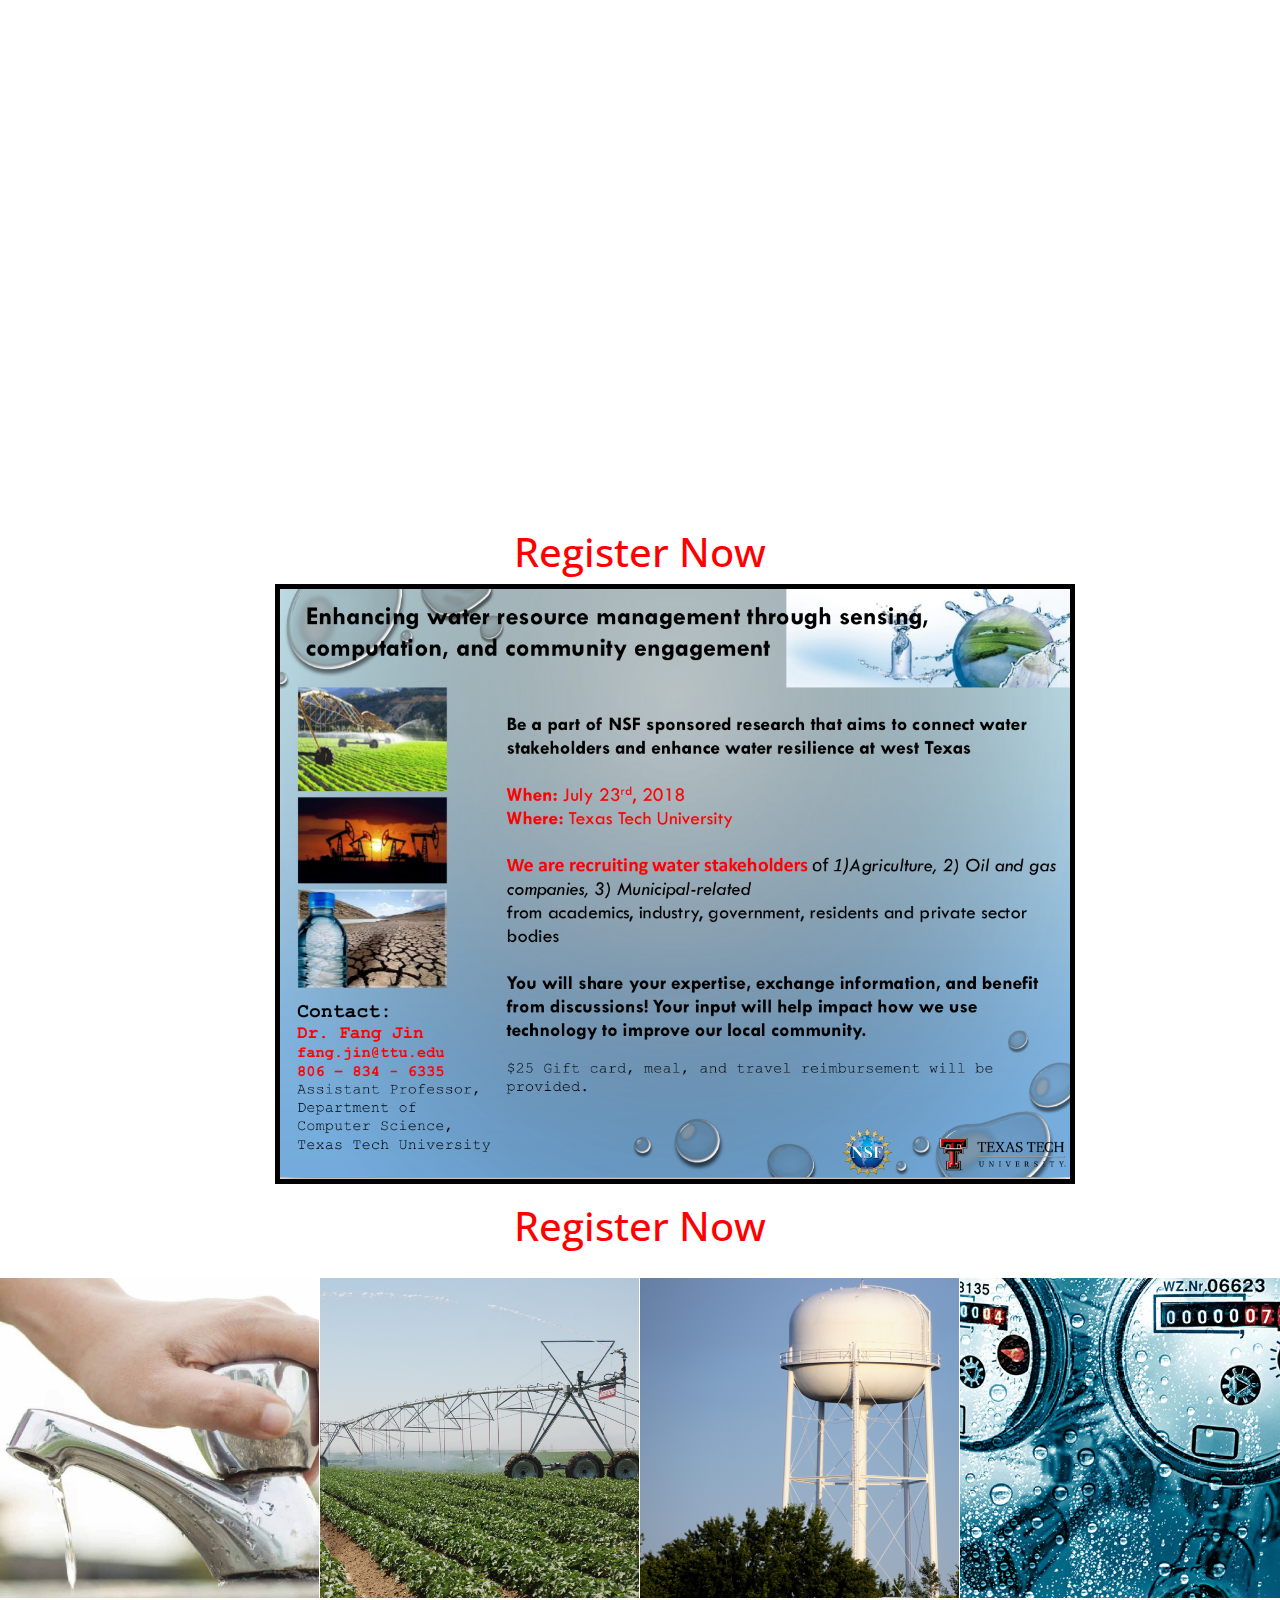
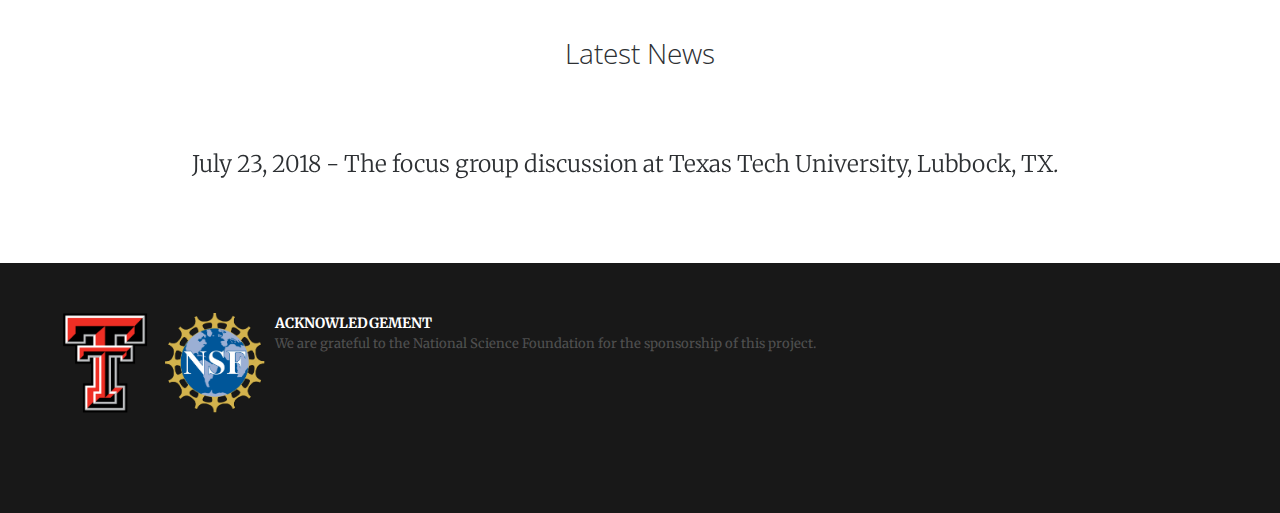
==== index.html @ a5434b3c "add border" ====
<!doctype html>
<!--[if lt IE 7]>
<html class="no-js lt-ie9 lt-ie8 lt-ie7" lang=""> <![endif]-->
<!--[if IE 7]>
<html class="no-js lt-ie9 lt-ie8" lang=""> <![endif]-->
<!--[if IE 8]>
<html class="no-js lt-ie9" lang=""> <![endif]-->
<!--[if gt IE 8]><!-->
<html class="no-js" lang="">
	<!--<![endif]-->

	<head>
		<meta charset="utf-8">
		<meta name="description" content="">
		<meta name="viewport" content="width=device-width, initial-scale=1">
		<title>West Texas Water Resource Platform</title>
		<link rel="stylesheet" href="css/bootstrap.min.css">
		<link rel="stylesheet" href="css/flexslider.css">
		<link rel="stylesheet" href="css/jquery.fancybox.css">
		<link rel="stylesheet" href="css/main.css">
		<link rel="stylesheet" href="css/responsive.css">
		<link rel="stylesheet" href="css/font-icon.css">
		<link rel="stylesheet" href="css/animate.min.css">
		<link rel="stylesheet" href="https://maxcdn.bootstrapcdn.com/font-awesome/4.4.0/css/font-awesome.min.css">
	</head>

	<body>
		<!-- header section -->
		<section class="banner" role="banner">
			<header id="header">
				<div class="header-content clearfix">
					<nav class="navigation" role="navigation">
						<ul class="primary-nav">
							<li><a href="index.html">Home</a></li>
							<li><a href="people.html">People</a></li>
							<li><a href="agenda.html">Agenda</a></li>
							<li><a href="contact.html">Contact</a></li>
							<li><a href="http://myweb.ttu.edu/fjin/projects/west-tx-water">Online Demo</a></li>

						</ul>
					</nav>
					<a href="#" class="nav-toggle">Menu<span></span></a></div>
			</header>
			<div class="container">
				<div class="col-md-10 col-md-offset-1">
					<div class="banner-text text-center">
						<h1>West Texas Water Resource Platform</h1>
						<p>Share your knowledge and expertise. Contribute to our communities and neighborhoods.</p>
					</div>
				</div>
			</div>
		</section>
		<section id="intro" class="section intro">
			<div class="container">
				<div class="col-md-8 col-md-offset-2 text-center" style="margin-top: -90px">
					<a href="https://goo.gl/forms/XOxL8YO2h7VkmFC72" ><h2 style="color: red">Register Now</h2></a>
					<img src="images/flyer.png" style="width: 800px; height: 600px; border:5px solid black" />
					<a href="https://goo.gl/forms/XOxL8YO2h7VkmFC72" ><h2 style="color: red">Register Now</h2></a>
					<!--<h4>Enhancing water resource management and infrastructure improvement through sensing, computation,-->
						<!--and community engagement</h4>-->
					<!--&lt;!&ndash;<h3>Build A Community in Planning and Investment of Water Resources Management in the West Texas</h3>&ndash;&gt;-->

					<!--<p style="font-size: 18px">-->
						<!--Be a part of NSF sponsored research that aims to connect water stakeholders and enhance water resilience at west Texas-->
					<!--</p>-->
					<!--<h5 style="color: red">-->
						<!--When: July 23rd, 2018 <br/>-->
						<!--Where: Texas Tech University <br/>-->

					<!--</h5>-->
					<!--<p>-->
						<!--We are recruiting water stakeholders of-->
						<!--1)<b>Agriculture</b>,-->
						<!--2)<b>Oil and gas companies</b>,-->
						<!--3)<b>Municipal-related</b>-->
						<!--from academics, industry, government, residents and private sector bodies.-->
						<!--You will share your expertise, exchange information, and benefit from discussions!-->
						<!--Your input will help impact how we use technology to improve our local community.-->

					<!--</p>-->
					<!--<h5>-->
						<!--$25 Gift card, meal, and travel reimbursement will be provided.-->
					<!--</h5>-->

					<!--<p class="text-justify">The Department of Computer Science and the Water Resources Center at Texas-->
						<!--Tech University-->
						<!--propose a planning proposal for building a capacity in water resource management. The project-->
						<!--aims at establishing a community of stakeholders with the objectives of i) identifying the grand-->
						<!--challenging problems in water supply chain, ii) sharing experiences of modernizing water-->
						<!--infrastructures across counties, and iii) addressing the hurdles preventing effective water-->
						<!--resource management in the Midwest region of the United States. The constraints of environmental-->
						<!--disadvantages and clogged water information sharing platforms in Midwest region of the U.S-->
						<!--imposes restrictions on transforming the aged and stalling water resource infrastructure that-->
						<!--requires immense needs and fundamental research efforts supported and agreed upon by-->
						<!--stakeholders. This capacity building project brings stakeholders including researchers,-->
						<!--consumers, water supply companies, and authorities together to share their experience,-->
						<!--strengths, and weakness and find out about the most cost-effective solutions to address the-->
						<!--challenges pertinent to water resource management.</p>-->
					<!--<p class="text-justify">The project will recruit and organize a panel of multidisciplinary experts-->
						<!--in Agricultural-->
						<!--Sciences, Environmental Engineering, and Water Resource Management as well as Data Sciences and-->
						<!--Automation. The panel will conduct a collaborative planning process to discuss the persisting,-->
						<!--urgent problems among the water stakeholders. The panel will form focus groups in which-->
						<!--participants exchange their knowledge and produce a list of challenges and hurdle that need to-->
						<!--be addressed. The ultimate goal of this project is to lay the groundwork and preparing the-->
						<!--foundation for developing multi-disciplinary projects in water resource management.</p>-->
				</div>
			</div>
		</section>
		<section id="works" class="works section no-padding" style="margin-top: -80px">
			<div class="container-fluid">
				<div class="row no-gutter">
					<div class="col-lg-3 col-md-6 col-sm-6 work"><a href="#" class="work-box">
						<img src="images/conserve_water.jpg" alt="">
						<div class="overlay">
							<div class="overlay-caption">
								<h5>Conserve Water and Optimize Water Supply</h5>
								<!--<p>Website Design</p>-->
							</div>
						</div>
						<!-- overlay -->
					</a></div>
					<div class="col-lg-3 col-md-6 col-sm-6 work"><a href="#" class="work-box">
						<img src="images/economic_dev.jpg" alt="">
						<div class="overlay">
							<div class="overlay-caption">
								<h5>Stimulate Agriculture Development</h5>
								<!--<p>Website Design</p>-->
							</div>
						</div>
						<!-- overlay -->
					</a></div>
					<div class="col-lg-3 col-md-6 col-sm-6 work"><a href="#" class="work-box">
						<img src="images/water_management.png" alt="">
						<div class="overlay">
							<div class="overlay-caption">
								<h5>Help Build a Cost-Effective Water Management Ecosystem</h5>
								<!--<p>Website Design</p>-->
							</div>
						</div>
						<!-- overlay -->
					</a></div>
					<div class="col-lg-3 col-md-6 col-sm-6 work"><a href="#" class="work-box">
						<img src="images/smart_meter.jpg" alt="">
						<div class="overlay">
							<div class="overlay-caption">
								<h5>Facilitate (Re)-Use of Smart Water Meters</h5>
								<!--<p>Website Design</p>-->
							</div>
						</div>
						<!-- overlay -->
					</a></div>
				</div>
			</div>
		</section>
		<section id="news" class="section news no-padding">
			<div class="container-fluid">
				<div class="row no-gutter">
					<div class="flexslider">
						<h3>Latest News</h3>
						<ul class="slides">
							<li>
								<div class="col-md-12">
									<blockquote>
										<h1>July 23, 2018 - The focus group discussion at Texas Tech University, Lubbock, TX.</h1>
									</blockquote>
								</div>
							</li>
						</ul>
					</div>
				</div>
			</div>
		</section>
		<footer class="footer">
			<div class="footer-top section">
				<div class="container">
					<div class="row">
						<div class="footer-col col-med-12">
							<ul>
								<li><img src="images/ttu.png"></li>
								<li><img src="images/nsf-logo.png"></li>
								<li><h5>Acknowledgement</h5>
									<p>We are grateful to the National Science Foundation for the sponsorship of this
										project.</p></li>
							</ul>
						</div>
					</div>
				</div>
			</div>
		</footer>
		<script src="https://ajax.googleapis.com/ajax/libs/jquery/1.11.3/jquery.min.js"></script>
		<script src="js/bootstrap.min.js"></script>
		<script src="js/jquery.flexslider-min.js"></script>
		<script src="js/jquery.fancybox.pack.js"></script>
		<script src="js/retina.min.js"></script>
		<script src="js/modernizr.js"></script>
		<script src="js/main.js"></script>
		<script type="text/javascript" src="js/jquery.contact.js"></script>
	</body>
</html>
---- css/main.css ----
/* ------------------------------------------------------------------------------
	DERIVED FROM:
	Template Name: Minifolio
	Author: Designstub
	Author URI: http://www.designstub.com
	License: GNU General Public License version 3.0
	License URI: http://www.gnu.org/licenses/gpl-3.0.html
	Version: 1.0

	Customized by:
	Andrew Salopek
	Texas Tech Univeristy

/* ------------------------------------------------------------------------------
	Typography
-------------------------------------------------------------------------------*/

@import url(http://fonts.googleapis.com/css?family=Open%20Sans:300,400,500,600,700);
@import url(http://fonts.googleapis.com/css?family=Merriweather:300,400,500,600,700);

p {
	font-size: 13px;
	line-height: 22.4px;
	color: #6c7279;
}
h1 {
	font-size: 65px;
	color: #2d3033;
}
h2 {
	font-size: 40px;
	color: #2d3033;
}
h3 {
	font-size: 28px;
	color: #2d3033;
	font-weight: 300;
}
h4 {
	font-size: 22px;
	color: #2d3033;
	font-weight: 400;
}
h5 {
	font-size: 14px;
	color: #2d3033;
	text-transform: uppercase;
	font-weight: 700;
}
.btn {
	background-color: #3bc492;
	color: #fff;
	font-size: 13px;
	font-weight: 600;
	border: 0;
	-moz-border-radius: 2px;
	-webkit-border-radius: 2px;
	border-radius: 2px;
	display: inline-block;
	text-transform: uppercase;
}
.btn:hover, .btn:focus {
	background-color: #3d3d3d;
	color: #fff;
}
.btn-large {
	padding: 15px 40px;
}
/* ------------------------------------------------------------------------------
	Global Styles
-------------------------------------------------------------------------------*/
a {
	color: #e84545;
}
a:hover, a:focus {
	text-decoration: none;
	-moz-transition: background-color, color, 0.3s;
	-o-transition: background-color, color, 0.3s;
	-webkit-transition: background-color, color, 0.3s;
	transition: background-color, color, 0.3s;
}
body {
	font-family: "Open Sans", Arial, sans-serif;
	font-weight: 400;
	color: #6c7279;
}
ul, ol {
	margin: 0;
	padding: 0;
}
ul li {
	list-style: none;
}
.section {
	padding: 100px 0;
}
.no-padding {
	padding: 0;
}
.no-gutter [class*=col-] {
	padding-right: 0;
	padding-left: 0;
}
.space {
	margin-top: 60px;
}
/* ------------------------------------------------------------------------------
	Header
-------------------------------------------------------------------------------*/
#header {
	/*position: fixed;*/
	width: 100%;
	z-index: 999;
}
#header .header-content {
	margin: 0 auto;
	max-width: 1170px;
	padding: 30px 0;
	width: 100%;
	-moz-transition: padding 0.3s;
	-o-transition: padding 0.3s;
	-webkit-transition: padding 0.3s;
	transition: padding 0.3s;
}
#header .logo {
	float: left;
	font-size:24px;
	font-weight:700;
	color:#fff;
	text-decoration:none;
	text-transform:uppercase;
	letter-spacing:7px;
}
#header.fixed {
	background-color: #fff;
}
#header.fixed a {
	color: #000;
}
#header.fixed .header-content {
	border-bottom: 0;
	/*padding: 25px 0;*/
}
#header.fixed .nav-toggle {
	top: 18px;
	color: #000;
}
.navigation.open {
	opacity: 0.9;
	visibility: visible;
	-moz-transition: opacity 0.5s;
	-o-transition: opacity 0.5s;
	-webkit-transition: opacity 0.5s;
	transition: opacity 0.5s;
}
.navigation {
	float: right;
}
.navigation li {
	display: inline-block;
}
.navigation a {
	color: rgba(255, 255, 255, 0.75);
	font-size: 13px;
	font-weight: 700;
	margin-left: 40px;
	text-transform: uppercase;
	font-family: "Arial";
}
.navigation a:hover, .navigation a.active {
	color: #fff;
}
.nav-toggle {
	display: none;
	height: 44px;
	overflow: hidden;
	position: fixed;
	right: 5%;
	text-indent: 100%;
	top: 32px;
	white-space: nowrap;
	width: 44px;
	z-index: 99999;
	-moz-transition: all 0.3s;
	-o-transition: all 0.3s;
	-webkit-transition: all 0.3s;
	transition: all 0.3s;
}
.nav-toggle:before, .nav-toggle:after {
	border-radius: 50%;
	content: "";
	height: 100%;
	left: 0;
	position: absolute;
	top: 0;
	width: 100%;
	-moz-transform: translateZ(0);
	-ms-transform: translateZ(0);
	-webkit-transform: translateZ(0);
	transform: translateZ(0);
	-moz-backface-visibility: hidden;
	-webkit-backface-visibility: hidden;
	backface-visibility: hidden;
	-moz-transition-property: -moz-transform;
	-o-transition-property: -o-transform;
	-webkit-transition-property: -webkit-transform;
	transition-property: transform;
}
.nav-toggle:before {
	background-color: #e84545;
	-moz-transform: scale(1);
	-ms-transform: scale(1);
	-webkit-transform: scale(1);
	transform: scale(1);
	-moz-transition-duration: 0.3s;
	-o-transition-duration: 0.3s;
	-webkit-transition-duration: 0.3s;
	transition-duration: 0.3s;
}
.nav-toggle:after {
	background-color: #e84545;
	-moz-transform: scale(0);
	-ms-transform: scale(0);
	-webkit-transform: scale(0);
	transform: scale(0);
	-moz-transition-duration: 0s;
	-o-transition-duration: 0s;
	-webkit-transition-duration: 0s;
	transition-duration: 0s;
}
.nav-toggle span {
	background-color: #fff;
	bottom: auto;
	display: inline-block;
	height: 3px;
	left: 50%;
	position: absolute;
	right: auto;
	top: 50%;
	width: 18px;
	z-index: 10;
	-moz-transform: translateX(-50%) translateY(-50%);
	-ms-transform: translateX(-50%) translateY(-50%);
	-webkit-transform: translateX(-50%) translateY(-50%);
	transform: translateX(-50%) translateY(-50%);
}
.nav-toggle span:before, .nav-toggle span:after {
	background-color: #fff;
	content: "";
	height: 100%;
	position: absolute;
	right: 0;
	top: 0;
	width: 100%;
	-moz-transform: translateZ(0);
	-ms-transform: translateZ(0);
	-webkit-transform: translateZ(0);
	transform: translateZ(0);
	-moz-backface-visibility: hidden;
	-webkit-backface-visibility: hidden;
	backface-visibility: hidden;
	-moz-transition: -moz-transform 0.3s;
	-o-transition: -o-transform 0.3s;
	-webkit-transition: -webkit-transform 0.3s;
	transition: transform 0.3s;
}
.nav-toggle span:before {
	-moz-transform: translateY(-6px) rotate(0deg);
	-ms-transform: translateY(-6px) rotate(0deg);
	-webkit-transform: translateY(-6px) rotate(0deg);
	transform: translateY(-6px) rotate(0deg);
}
.nav-toggle span:after {
	-moz-transform: translateY(6px) rotate(0deg);
	-ms-transform: translateY(6px) rotate(0deg);
	-webkit-transform: translateY(6px) rotate(0deg);
	transform: translateY(6px) rotate(0deg);
}
.nav-toggle.close-nav:before {
	-moz-transform: scale(0);
	-ms-transform: scale(0);
	-webkit-transform: scale(0);
	transform: scale(0);
}
.nav-toggle.close-nav:after {
	-moz-transform: scale(1);
	-ms-transform: scale(1);
	-webkit-transform: scale(1);
	transform: scale(1);
}
.nav-toggle.close-nav span {
	background-color: rgba(255, 255, 255, 0);
}
.nav-toggle.close-nav span:before, .nav-toggle.close-nav span:after {
	background-color: #fff;
}
.nav-toggle.close-nav span:before {
	-moz-transform: translateY(0) rotate(45deg);
	-ms-transform: translateY(0) rotate(45deg);
	-webkit-transform: translateY(0) rotate(45deg);
	transform: translateY(0) rotate(45deg);
}
.nav-toggle.close-nav span:after {
	-moz-transform: translateY(0) rotate(-45deg);
	-ms-transform: translateY(0) rotate(-45deg);
	-webkit-transform: translateY(0) rotate(-45deg);
	transform: translateY(0) rotate(-45deg);
}
/* ------------------------------------------------------------------------------
	Banner
-------------------------------------------------------------------------------*/

.banner {
	background-image: url(../images/banner.jpg);
	background-position: center;
	background-repeat: no-repeat;
	-moz-background-size: cover;
	-o-background-size: cover;
	-webkit-background-size: cover;
	background-size: cover;
	height: 500px;
}
.banner-text {
	padding-top: 13%;
}
.banner-text h1 {
	color: #fff;
	font-family: "Open Sans", Arial, sans-serif;
	font-size: 65px;
	font-weight: 700;
	text-transform: uppercase;
}
.banner-text p {
	color: rgba(255, 255, 255, 0.60);
	font-size: 16px;
	font-weight: 400;
	line-height: 24px;
	margin-top: 30px;
	margin-bottom: 80px;
}
/* ==========================================================================
	$intro
========================================================================== */
.intro {
	background-color: #FFFFFF;
}
.intro h3 {
	/*color: #fff;*/
	margin-top: 0;
}
.intro p{
	font-family: "Merriweather", Arial, sans-serif;
	/*color: rgba(255, 255, 255, 0.75);*/
	font-weight: 400;
}
.intro li{
	font-family: "Merriweather", Arial, sans-serif;
	text-align: left;
}

/*---------------*/
/*Agenda*/
/*---------------*/
.agenda {
	background-color: #FFFFFF;
}
.agenda h3 {
	/*color: #fff;*/
	margin-top: 0;
}
.agenda p, li{
	font-family: "Merriweather", Arial, sans-serif;
	text-align: left;
	font-weight: 400;
}
/* ------------------------------------------------------------------------------
	 Works
-------------------------------------------------------------------------------*/
.work {
	-moz-box-shadow: 0 0 0 1px #fff;
	-webkit-box-shadow: 0 0 0 1px #fff;
	box-shadow: 0 0 0 1px #fff;
	overflow: hidden;
	position: relative;
}
.work img {
	width: 100%;
	height: 100%;
}
.work .overlay {
	background: rgba(218, 53, 30, 0.9);
	height: 100%;
	left: 0;
	opacity: 0;
	position: absolute;
	top: 0;
	width: 100%;
	-moz-transition: opacity, 0.3s;
	-o-transition: opacity, 0.3s;
	-webkit-transition: opacity, 0.3s;
	transition: opacity, 0.3s;
}
.work .overlay-caption {
	position: absolute;
	text-align: center;
	top: 50%;
	width: 100%;
	-moz-transform: translateY(-50%);
	-ms-transform: translateY(-50%);
	-webkit-transform: translateY(-50%);
	transform: translateY(-50%);
}
.work h5, .work p, .work img {
	-moz-transition: all, 0.5s;
	-o-transition: all, 0.5s;
	-webkit-transition: all, 0.5s;
	transition: all, 0.5s;
}
.work h5, .work p {
	color: #fff;
	margin: 0;
	opacity: 0;
}
.work span {
	font-size: 45px;
}
.work h5 {
	margin-bottom: 5px;
	-moz-transform: translate3d(0, -200%, 0);
	-ms-transform: translate3d(0, -200%, 0);
	-webkit-transform: translate3d(0, -200%, 0);
	transform: translate3d(0, -200%, 0);
}
.work p {
	-moz-transform: translate3d(0, 200%, 0);
	-ms-transform: translate3d(0, 200%, 0);
	-webkit-transform: translate3d(0, 200%, 0);
	transform: translate3d(0, 200%, 0);
}
.work-box:hover img {
	-moz-transform: scale(1.2);
	-ms-transform: scale(1.2);
	-webkit-transform: scale(1.2);
	transform: scale(1.2);
}
.work-box:hover .overlay {
	opacity: 1;
}
.work-box:hover .overlay h5, .work-box:hover .overlay p {
	opacity: 1;
	-moz-transform: translate3d(0, 0, 0);
	-ms-transform: translate3d(0, 0, 0);
	-webkit-transform: translate3d(0, 0, 0);
	transform: translate3d(0, 0, 0);
}
/* ------------------------------------------------------------------------------
	 Teams
-------------------------------------------------------------------------------*/
.teams{
	background-color: mintcream;
}
.person {
	max-width: 300px;
	height: 500px;
	text-align: center;
}
.person img {
	/*width: 150px;*/
	/*height: 150px;*/
	border-radius: 50%;
	margin: auto;
}
.person-content {
	margin-top: 20px;
}
.person h4 {
	font-weight: 400;
}
.person h5 {
	color: #00aeda;
	font-size: 13px;
	font-weight: 400;
	margin-bottom: 20px;
}

/* ------------------------------------------------------------------------------
	 Testimonials
-------------------------------------------------------------------------------*/
.news {
	background-color: #FFFFFF;
	position: relative;
	text-align: center;
}
.news blockquote {
	border: 0;
	margin: 0;
	padding: 50px 15%;
}
.news h1 {
	/*color: #fff;*/
	font: 23px "Merriweather";
	font-weight: 300;
}
.news h3 {
	/*color: #fff;*/
	padding-top: 20px;
}
.news h2{
	/*color: #fff;*/
}
.news p {
	/*color: #fff;*/
	display: block;
	font-size: 13px;
	font-style: normal;
	letter-spacing: 2px;
	font-weight: 400;
	margin-top: 30px;
	text-transform: uppercase;
}
.flex-control-nav {
	margin-top: 2%;
	bottom: none!important;
	position: relative!important;
	right: 0;
	text-align: center;
	width: 100%!important;
	z-index: 100;
}
/* ------------------------------------------------------------------------------
	 Footer
-------------------------------------------------------------------------------*/
.footer {
	text-align: left;
}
.footer-top {
	background-color: #181818;
	padding-top: 50px;
}
.footer-bottom {
	background-color: #313454;
	/*padding: 20px 0;*/
}
.footer .footer-col {
	/*margin-bottom: 80px;*/
}
.footer h5 {
	color: #fff;
}
.footer h5 {
	display: inline;
	/*margin-bottom: 20px;*/
}
.footer p {
	color: rgba(255, 255, 255, 0.25);
	/*display: inline;*/
}
.footer a {
	color: rgba(255, 255, 255, 0.50);
}
.footer img {
	display: inline;
	float: left;
	width: 100px;
	height: 100px;
	/*border-radius: 50%;*/
	margin: auto;
	margin-right: 10px;
}
---- css/responsive.css ----
@media screen and (max-width: 1024px) {
 #header .header-content {
 width: 90%;
 padding: 40px 0;
}
 #header.fixed a {
 color: #000;
}
 .nav-toggle {
 display: block;
}
 .navigation {
 position: fixed;
 background-color: #000;
 width: 100%;
 height: 100%;
 top: 0;
 left: 0;
 z-index: 99999;
 visibility: hidden;
 opacity: 0;
 -webkit-transition: opacity 0.5s, visibility 0s 0.5s;
 transition: opacity 0.5s, visibility 0s 0.5s;
}
 .navigation .primary-nav {
 position: relative;
 top: 45%;
 -moz-transform: translateY(-45%);
 -ms-transform: translateY(-45%);
 -webkit-transform: translateY(-45%);
 transform: translateY(-45%);
}
 .navigation li {
 display: block;
 margin-bottom: 20px;
}
 .navigation a {
 display: block;
 font-size: 25px;
 margin: 0;
 text-align: center;
}
 .person {
 margin: 0 auto 50px;
}
 .person-content {
 text-align: center;
}
 .person .social-icons li {
 display: inline-block;
 float: none;
 margin-bottom: 5px;
}
 .testimonials blockquote {
 padding: 20px 5% 0;
}
 .testimonials p {
 font-size: 12px;
}
 .flex-control-nav {
 bottom: 20px;
}
}
@media screen and (max-width: 768px) {
 .banner-text {
 padding-top: 30%;
}
 .banner-text h1 {
 font-size: 42px;
}
 .banner-text p {
 font-size: 18px;
}
 .flexslider {
 padding-bottom: 80px;
}
 .flex-control-nav {
 width: 100%;
}
 .footer .footer-col {
 margin-bottom: 50px;
}
}
@media screen and (max-width: 640px) {
 .banner-text {
 padding-top: 35%;
}
 .testimonials p {
 font-size: 12px;
}
@media screen and (max-width: 480px) {
 .banner-text {
 padding-top: 45%;
}
 .banner-text h1 {
 font-size: 32px;
}
 .testimonials p {
 font-size: 12px;
}
@media screen and (max-width: 320px) {
 .banner-text {
 padding-top: 55%;
}
 .testimonials blockquote {
 padding: 20px 5% 0;
}
 .testimonials p {
 font-size: 12px;
}
}
---- css/font-icon.css ----
/* ==========================================================================
	Font Icon (http://www.elegantthemes.com/blog/freebie-of-the-week/free-line-style-icons)
========================================================================== */
@font-face {
  font-family: "elegant-theme-line";
  src: url('../fonts/elegant-theme-line.ttf?1439850014') format('truetype'), url('../fonts/elegant-theme-line.eot?1439850014') format('embedded-opentype'), url('../fonts/elegant-theme-line.svg?1439850014') format('svg'), url('../fonts/elegant-theme-line.woff?1439850014') format('woff'); }
.icon {
  font-family: 'elegant-theme-line';
  speak: none;
  font-style: normal;
  font-weight: normal;
  font-variant: normal;
  text-transform: none;
  line-height: 1;
  /* Better Font Rendering =========== */
  -webkit-font-smoothing: antialiased;
  -moz-osx-font-smoothing: grayscale; }

.icon-mobile:before {
  content: "\e000"; }

.icon-laptop:before {
  content: "\e001"; }

.icon-desktop:before {
  content: "\e002"; }

.icon-tablet:before {
  content: "\e003"; }

.icon-phone:before {
  content: "\e004"; }

.icon-document:before {
  content: "\e005"; }

.icon-documents:before {
  content: "\e006"; }

.icon-search:before {
  content: "\e007"; }

.icon-clipboard:before {
  content: "\e008"; }

.icon-newspaper:before {
  content: "\e009"; }

.icon-notebook:before {
  content: "\e00a"; }

.icon-book-open:before {
  content: "\e00b"; }

.icon-browser:before {
  content: "\e00c"; }

.icon-calendar:before {
  content: "\e00d"; }

.icon-presentation:before {
  content: "\e00e"; }

.icon-picture:before {
  content: "\e00f"; }

.icon-pictures:before {
  content: "\e010"; }

.icon-video:before {
  content: "\e011"; }

.icon-camera:before {
  content: "\e012"; }

.icon-printer:before {
  content: "\e013"; }

.icon-toolbox:before {
  content: "\e014"; }

.icon-briefcase:before {
  content: "\e015"; }

.icon-wallet:before {
  content: "\e016"; }

.icon-gift:before {
  content: "\e017"; }

.icon-bargraph:before {
  content: "\e018"; }

.icon-grid:before {
  content: "\e019"; }

.icon-expand:before {
  content: "\e01a"; }

.icon-focus:before {
  content: "\e01b"; }

.icon-edit:before {
  content: "\e01c"; }

.icon-adjustments:before {
  content: "\e01d"; }

.icon-ribbon:before {
  content: "\e01e"; }

.icon-hourglass:before {
  content: "\e01f"; }

.icon-lock:before {
  content: "\e020"; }

.icon-megaphone:before {
  content: "\e021"; }

.icon-shield:before {
  content: "\e022"; }

.icon-trophy:before {
  content: "\e023"; }

.icon-flag:before {
  content: "\e024"; }

.icon-map:before {
  content: "\e025"; }

.icon-puzzle:before {
  content: "\e026"; }

.icon-basket:before {
  content: "\e027"; }

.icon-envelope:before {
  content: "\e028"; }

.icon-streetsign:before {
  content: "\e029"; }

.icon-telescope:before {
  content: "\e02a"; }

.icon-gears:before {
  content: "\e02b"; }

.icon-key:before {
  content: "\e02c"; }

.icon-paperclip:before {
  content: "\e02d"; }

.icon-attachment:before {
  content: "\e02e"; }

.icon-pricetags:before {
  content: "\e02f"; }

.icon-lightbulb:before {
  content: "\e030"; }

.icon-layers:before {
  content: "\e031"; }

.icon-pencil:before {
  content: "\e032"; }

.icon-tools:before {
  content: "\e033"; }

.icon-tools-2:before {
  content: "\e034"; }

.icon-scissors:before {
  content: "\e035"; }

.icon-paintbrush:before {
  content: "\e036"; }

.icon-magnifying-glass:before {
  content: "\e037"; }

.icon-circle-compass:before {
  content: "\e038"; }

.icon-linegraph:before {
  content: "\e039"; }

.icon-mic:before {
  content: "\e03a"; }

.icon-strategy:before {
  content: "\e03b"; }

.icon-beaker:before {
  content: "\e03c"; }

.icon-caution:before {
  content: "\e03d"; }

.icon-recycle:before {
  content: "\e03e"; }

.icon-anchor:before {
  content: "\e03f"; }

.icon-profile-male:before {
  content: "\e040"; }


.icon-profile-female:before {
  content: "\e041"; }

.icon-bike:before {
  content: "\e042"; }

.icon-wine:before {
  content: "\e043"; }

.icon-hotairballoon:before {
  content: "\e044"; }

.icon-globe:before {
  content: "\e045"; }

.icon-genius:before {
  content: "\e046"; }

.icon-map-pin:before {
  content: "\e047"; }

.icon-dial:before {
  content: "\e048"; }

.icon-chat:before {
  content: "\e049"; }

.icon-heart:before {
  content: "\e04a"; }

.icon-cloud:before {
  content: "\e04b"; }

.icon-upload:before {
  content: "\e04c"; }

.icon-download:before {
  content: "\e04d"; }

.icon-target:before {
  content: "\e04e"; }

.icon-hazardous:before {
  content: "\e04f"; }

.icon-piechart:before {
  content: "\e050"; }

.icon-speedometer:before {
  content: "\e051"; }

.icon-global:before {
  content: "\e052"; }

.icon-compass:before {
  content: "\e053"; }

.icon-lifesaver:before {
  content: "\e054"; }

.icon-clock:before {
  content: "\e055"; }

.icon-aperture:before {
  content: "\e056"; }

.icon-quote:before {
  content: "\e057"; }

.icon-scope:before {
  content: "\e058"; }

.icon-alarmclock:before {
  content: "\e059"; }

.icon-refresh:before {
  content: "\e05a"; }

.icon-happy:before {
  content: "\e05b"; }

.icon-sad:before {
  content: "\e05c"; }

.icon-facebook:before {
  content: "\e05d"; }

.icon-twitter:before {
  content: "\e05e"; }

.icon-googleplus:before {
  content: "\e05f"; }

.icon-rss:before {
  content: "\e060"; }

.icon-tumblr:before {
  content: "\e061"; }

.icon-linkedin:before {
  content: "\e062"; }

.icon-dribbble:before {
  content: "\e063"; }
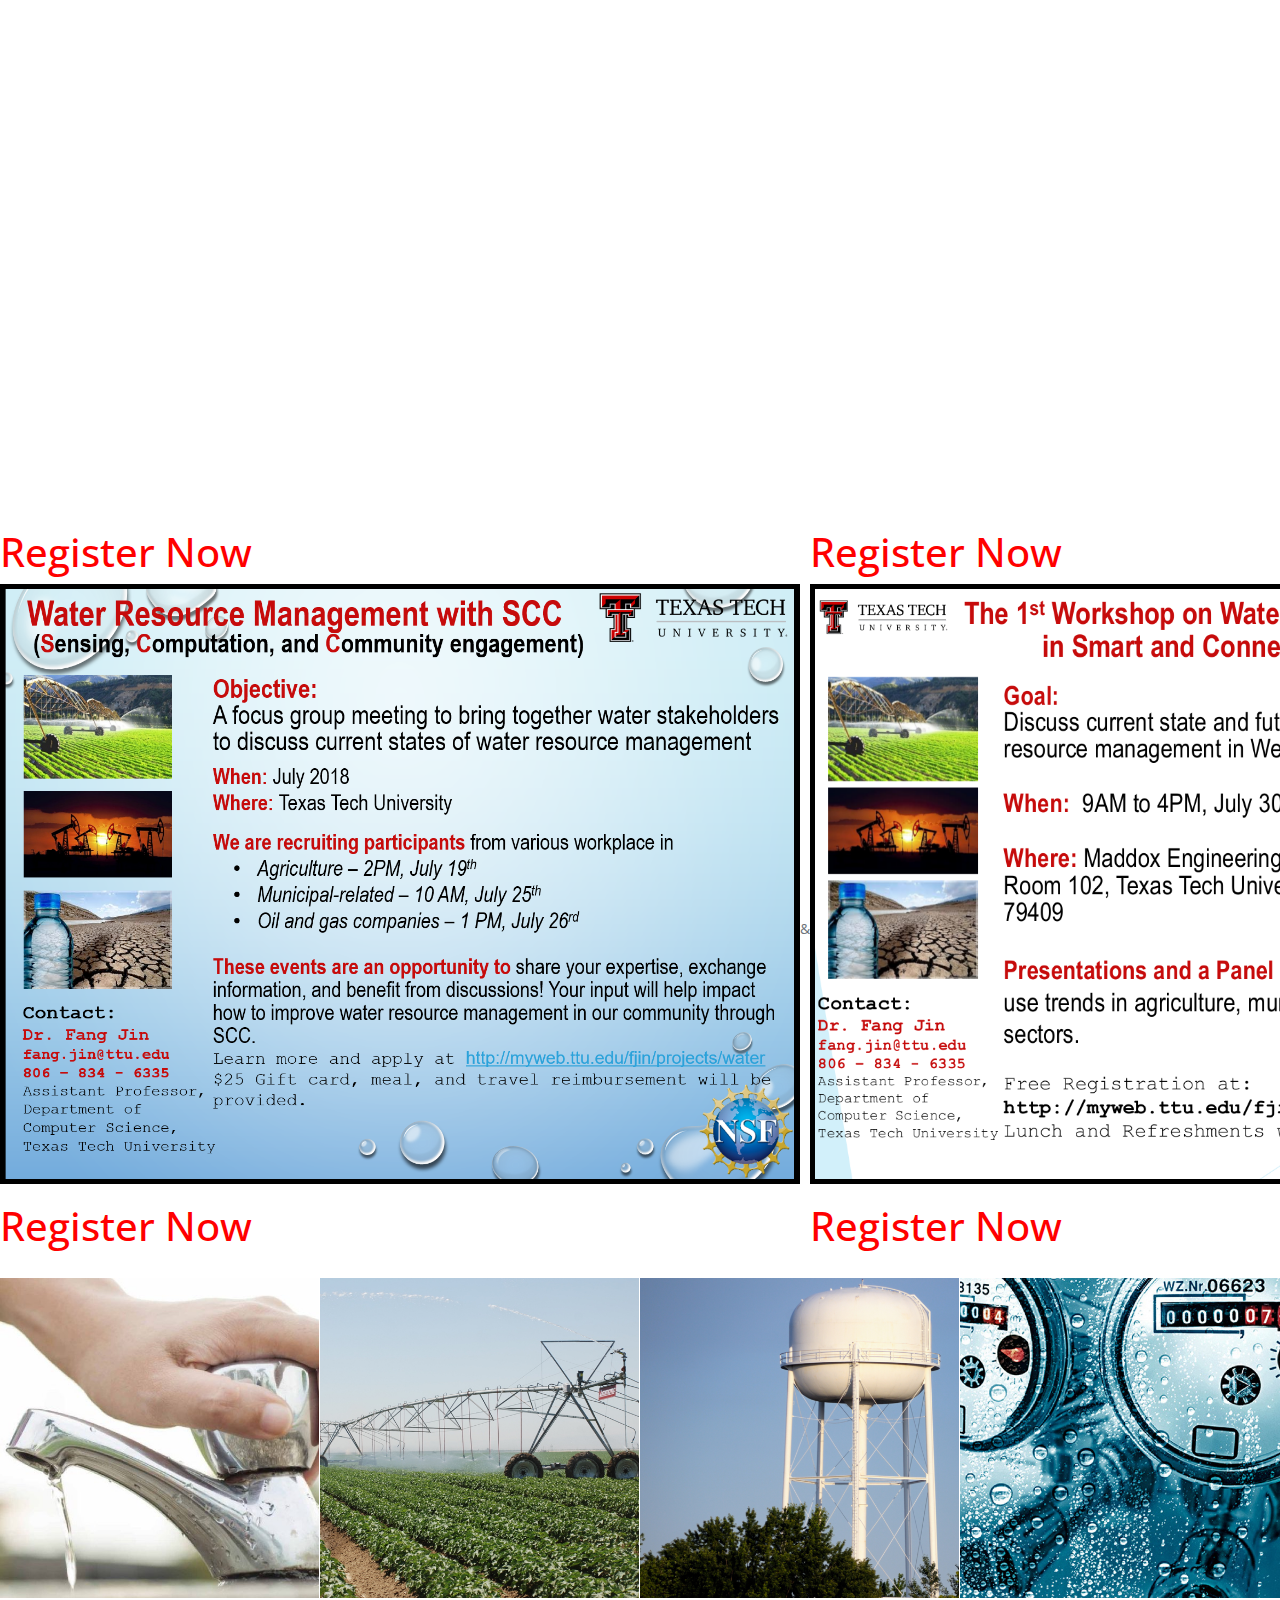
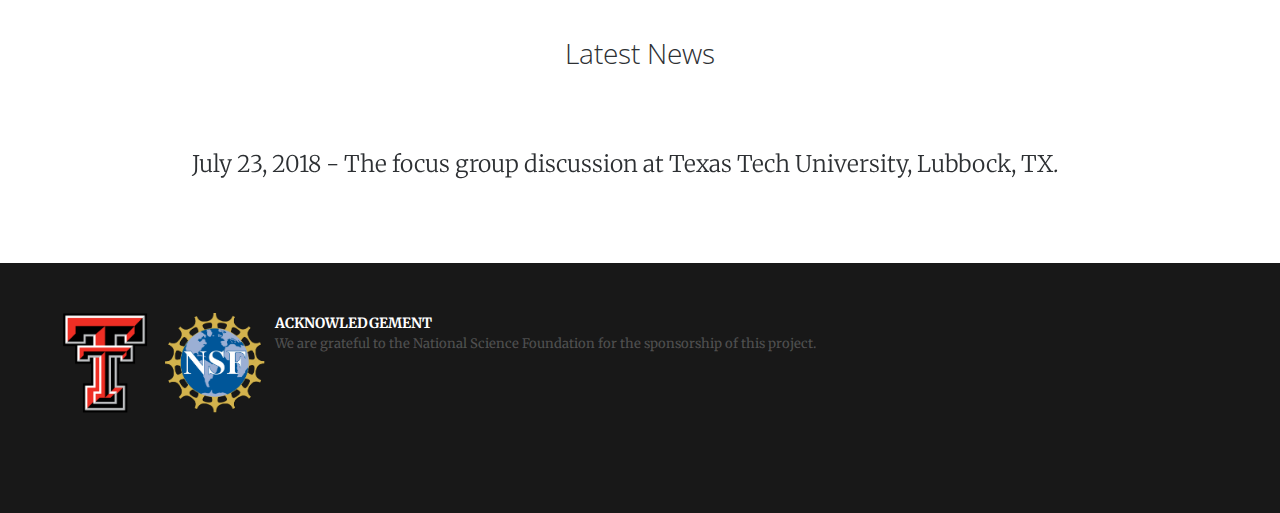
==== commit 7a4f868e: "add flyers" ====
--- a/index.html
+++ b/index.html
@@ -51,61 +51,25 @@
 			</div>
 		</section>
 		<section id="intro" class="section intro">
-			<div class="container">
-				<div class="col-md-8 col-md-offset-2 text-center" style="margin-top: -90px">
-					<a href="https://goo.gl/forms/XOxL8YO2h7VkmFC72" ><h2 style="color: red">Register Now</h2></a>
-					<img src="images/flyer.png" style="width: 800px; height: 600px; border:5px solid black" />
-					<a href="https://goo.gl/forms/XOxL8YO2h7VkmFC72" ><h2 style="color: red">Register Now</h2></a>
-					<!--<h4>Enhancing water resource management and infrastructure improvement through sensing, computation,-->
-						<!--and community engagement</h4>-->
-					<!--&lt;!&ndash;<h3>Build A Community in Planning and Investment of Water Resources Management in the West Texas</h3>&ndash;&gt;-->
-
-					<!--<p style="font-size: 18px">-->
-						<!--Be a part of NSF sponsored research that aims to connect water stakeholders and enhance water resilience at west Texas-->
-					<!--</p>-->
-					<!--<h5 style="color: red">-->
-						<!--When: July 23rd, 2018 <br/>-->
-						<!--Where: Texas Tech University <br/>-->
-
-					<!--</h5>-->
-					<!--<p>-->
-						<!--We are recruiting water stakeholders of-->
-						<!--1)<b>Agriculture</b>,-->
-						<!--2)<b>Oil and gas companies</b>,-->
-						<!--3)<b>Municipal-related</b>-->
-						<!--from academics, industry, government, residents and private sector bodies.-->
-						<!--You will share your expertise, exchange information, and benefit from discussions!-->
-						<!--Your input will help impact how we use technology to improve our local community.-->
-
-					<!--</p>-->
-					<!--<h5>-->
-						<!--$25 Gift card, meal, and travel reimbursement will be provided.-->
-					<!--</h5>-->
-
-					<!--<p class="text-justify">The Department of Computer Science and the Water Resources Center at Texas-->
-						<!--Tech University-->
-						<!--propose a planning proposal for building a capacity in water resource management. The project-->
-						<!--aims at establishing a community of stakeholders with the objectives of i) identifying the grand-->
-						<!--challenging problems in water supply chain, ii) sharing experiences of modernizing water-->
-						<!--infrastructures across counties, and iii) addressing the hurdles preventing effective water-->
-						<!--resource management in the Midwest region of the United States. The constraints of environmental-->
-						<!--disadvantages and clogged water information sharing platforms in Midwest region of the U.S-->
-						<!--imposes restrictions on transforming the aged and stalling water resource infrastructure that-->
-						<!--requires immense needs and fundamental research efforts supported and agreed upon by-->
-						<!--stakeholders. This capacity building project brings stakeholders including researchers,-->
-						<!--consumers, water supply companies, and authorities together to share their experience,-->
-						<!--strengths, and weakness and find out about the most cost-effective solutions to address the-->
-						<!--challenges pertinent to water resource management.</p>-->
-					<!--<p class="text-justify">The project will recruit and organize a panel of multidisciplinary experts-->
-						<!--in Agricultural-->
-						<!--Sciences, Environmental Engineering, and Water Resource Management as well as Data Sciences and-->
-						<!--Automation. The panel will conduct a collaborative planning process to discuss the persisting,-->
-						<!--urgent problems among the water stakeholders. The panel will form focus groups in which-->
-						<!--participants exchange their knowledge and produce a list of challenges and hurdle that need to-->
-						<!--be addressed. The ultimate goal of this project is to lay the groundwork and preparing the-->
-						<!--foundation for developing multi-disciplinary projects in water resource management.</p>-->
-				</div>
-			</div>
+				<table style="margin: auto; border: none">
+					<tr>
+						<td>
+							<div style="margin-top: -90px">
+								<a href="https://goo.gl/forms/XOxL8YO2h7VkmFC72" ><h2 style="color: red">Register Now</h2></a>
+								<img src="images/flyer.png" style="width: 800px; height: 600px; border:5px solid black" />
+								<a href="https://goo.gl/forms/XOxL8YO2h7VkmFC72" ><h2 style="color: red">Register Now</h2></a>
+							</div>
+						</td>
+						<td style="width: 150px">&amp;</td>
+						<td>
+							<div style="margin-top: -90px">
+								<a href="https://goo.gl/forms/XOxL8YO2h7VkmFC72" ><h2 style="color: red">Register Now</h2></a>
+								<img src="images/workshop-flyer.png" style="width: 800px; height: 600px; border:5px solid black" />
+								<a href="https://goo.gl/forms/XOxL8YO2h7VkmFC72" ><h2 style="color: red">Register Now</h2></a>
+							</div>
+						</td>
+					</tr>
+				</table>
 		</section>
 		<section id="works" class="works section no-padding" style="margin-top: -80px">
 			<div class="container-fluid">
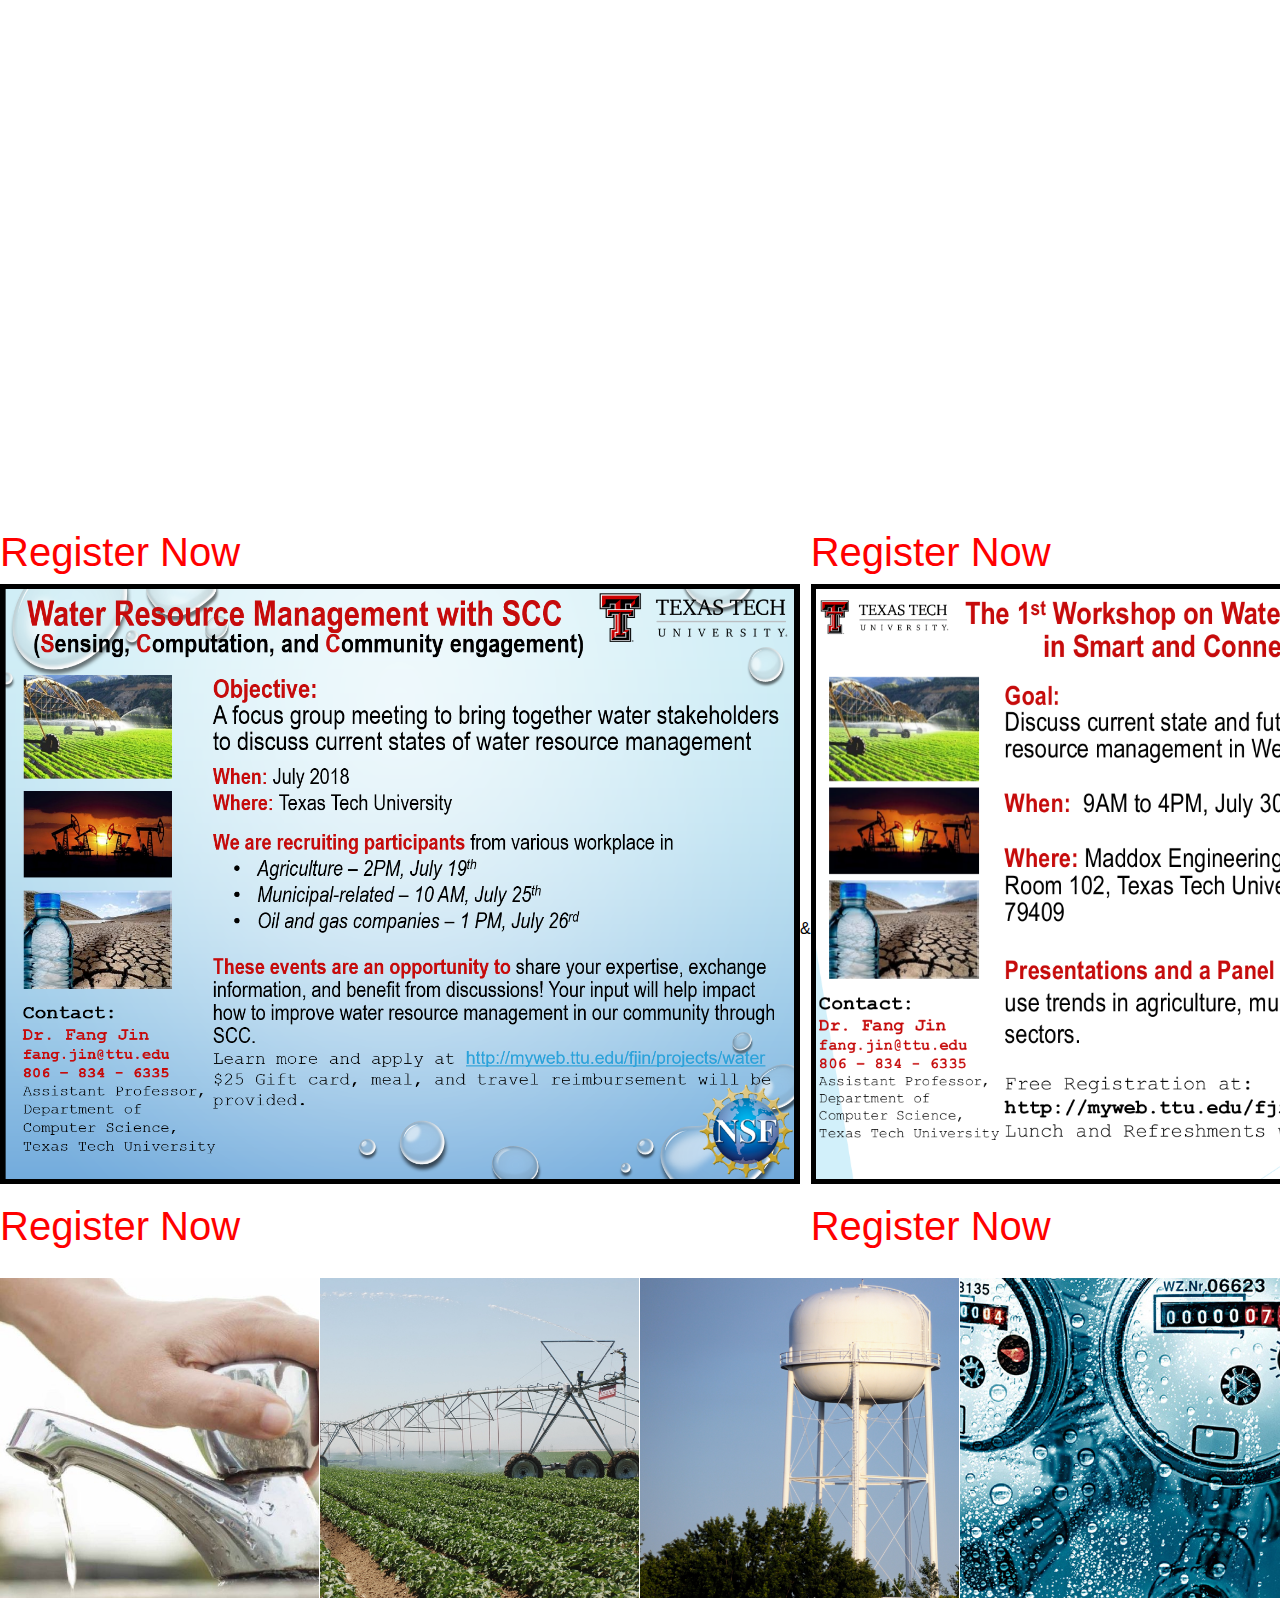
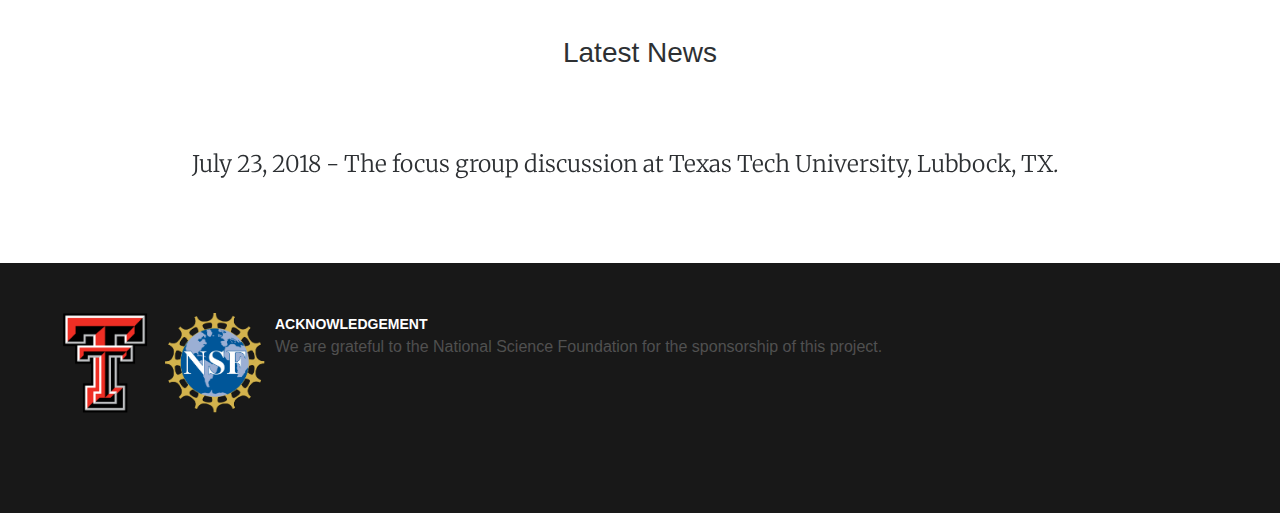
==== commit 07f5eff0: "add menu for focus group" ====
--- a/index.html
+++ b/index.html
@@ -21,6 +21,7 @@
 		<link rel="stylesheet" href="css/responsive.css">
 		<link rel="stylesheet" href="css/font-icon.css">
 		<link rel="stylesheet" href="css/animate.min.css">
+		<link rel="stylesheet" href="css/menu.css">
 		<link rel="stylesheet" href="https://maxcdn.bootstrapcdn.com/font-awesome/4.4.0/css/font-awesome.min.css">
 	</head>
 
@@ -33,11 +34,29 @@
 						<ul class="primary-nav">
 							<li><a href="index.html">Home</a></li>
 							<li><a href="people.html">People</a></li>
-							<li><a href="agenda.html">Agenda</a></li>
+							<li>
+								<div class="dropdown">
+									<button class="dropbtn">Focus Group</button>
+									<div class="dropdown-content">
+										<a href="#">Agirculture</a>
+										<a href="#">Oil & Gas</a>
+										<a href="#">Municipal</a>
+									</div>
+								</div>
+
+							</li>
+							<li><a href="workshop.html">Workshop</a></li>
 							<li><a href="contact.html">Contact</a></li>
 							<li><a href="http://myweb.ttu.edu/fjin/projects/west-tx-water">Online Demo</a></li>
 
 						</ul>
+						<!--<br/>-->
+						<!--<ul class="primary-nav">-->
+							<!--<li><a href="#">Agriculture Focus Group</a></li>-->
+							<!--<li><a href="#">Oil & Gas Focus Group</a></li>-->
+							<!--<li><a href="#">Municipal Focus Group</a></li>-->
+
+						<!--</ul>-->
 					</nav>
 					<a href="#" class="nav-toggle">Menu<span></span></a></div>
 			</header>
--- a/css/main.css
+++ b/css/main.css
@@ -19,9 +19,9 @@
 @import url(http://fonts.googleapis.com/css?family=Merriweather:300,400,500,600,700);
 
 p {
-	font-size: 13px;
+	/*font-size: 13px;*/
 	line-height: 22.4px;
-	color: #6c7279;
+	/*color: #6c7279;*/
 }
 h1 {
 	font-size: 65px;
@@ -80,10 +80,17 @@
 	transition: background-color, color, 0.3s;
 }
 body {
-	font-family: "Open Sans", Arial, sans-serif;
-	font-weight: 400;
-	color: #6c7279;
-}
+	font-family: Arial, sans-serif;
+	font-weight: 400;
+	/*color: #6c7279;*/
+	color: #000000;
+	font-size: 16px;
+}
+
+p {
+	color: #000000;
+}
+
 ul, ol {
 	margin: 0;
 	padding: 0;
@@ -114,7 +121,7 @@
 }
 #header .header-content {
 	margin: 0 auto;
-	max-width: 1170px;
+	max-width: 1500px;
 	padding: 30px 0;
 	width: 100%;
 	-moz-transition: padding 0.3s;
@@ -161,7 +168,7 @@
 }
 .navigation a {
 	color: rgba(255, 255, 255, 0.75);
-	font-size: 13px;
+	font-size: 15px;
 	font-weight: 700;
 	margin-left: 40px;
 	text-transform: uppercase;
@@ -369,7 +376,7 @@
 	margin-top: 0;
 }
 .agenda p, li{
-	font-family: "Merriweather", Arial, sans-serif;
+	font-family: Arial, sans-serif;
 	text-align: left;
 	font-weight: 400;
 }
@@ -567,3 +574,14 @@
 	margin: auto;
 	margin-right: 10px;
 }
+
+.tr-top {
+	vertical-align: top;
+}
+
+.tr-left {
+	text-align: left;
+}
+
+.workshop-agenda tr { line-height: 25px; }
+
--- a/css/menu.css
+++ b/css/menu.css
@@ -0,0 +1,57 @@
+/* Dropdown Button */
+.dropbtn {
+    background-color: transparent;
+    color: white;
+    padding-left: 30px;
+    /*font-size: 16px;*/
+    border: none;
+}
+
+/* The container <div> - needed to position the dropdown content */
+.dropdown {
+    position: relative;
+    display: inline-block;
+    /*display: block;*/
+}
+
+/* Dropdown Content (Hidden by Default) */
+.dropdown-content {
+    display: none;
+    position: absolute;
+    background-color: #5e5e5e;
+    min-width: 160px;
+    /*box-shadow: 0px 8px 16px 0px rgba(0,0,0,0.2);*/
+    z-index: 1;
+    /*opacity: 0.75;*/
+}
+
+/* Links inside the dropdown */
+.dropdown-content a {
+    color: white;
+    opacity: 0.75;
+    padding-top: 12px;
+    padding-bottom: 12px;
+    padding-left: 16px;
+    padding-right: 16px;
+    text-decoration: none;
+    display: block;
+    /*background-color: red;*/
+
+}
+
+/* Change color of dropdown links on hover */
+.dropdown-content a:hover {
+    /*background-color: #3d3d3d;*/
+    padding: 12px 16px;
+    opacity: 70;
+}
+
+/* Show the dropdown menu on hover */
+.dropdown:hover .dropdown-content {
+    display: block;
+}
+
+/* Change the background color of the dropdown button when the dropdown content is shown */
+.dropdown:hover .dropbtn {
+    /*background-color: #3e8e41;*/
+}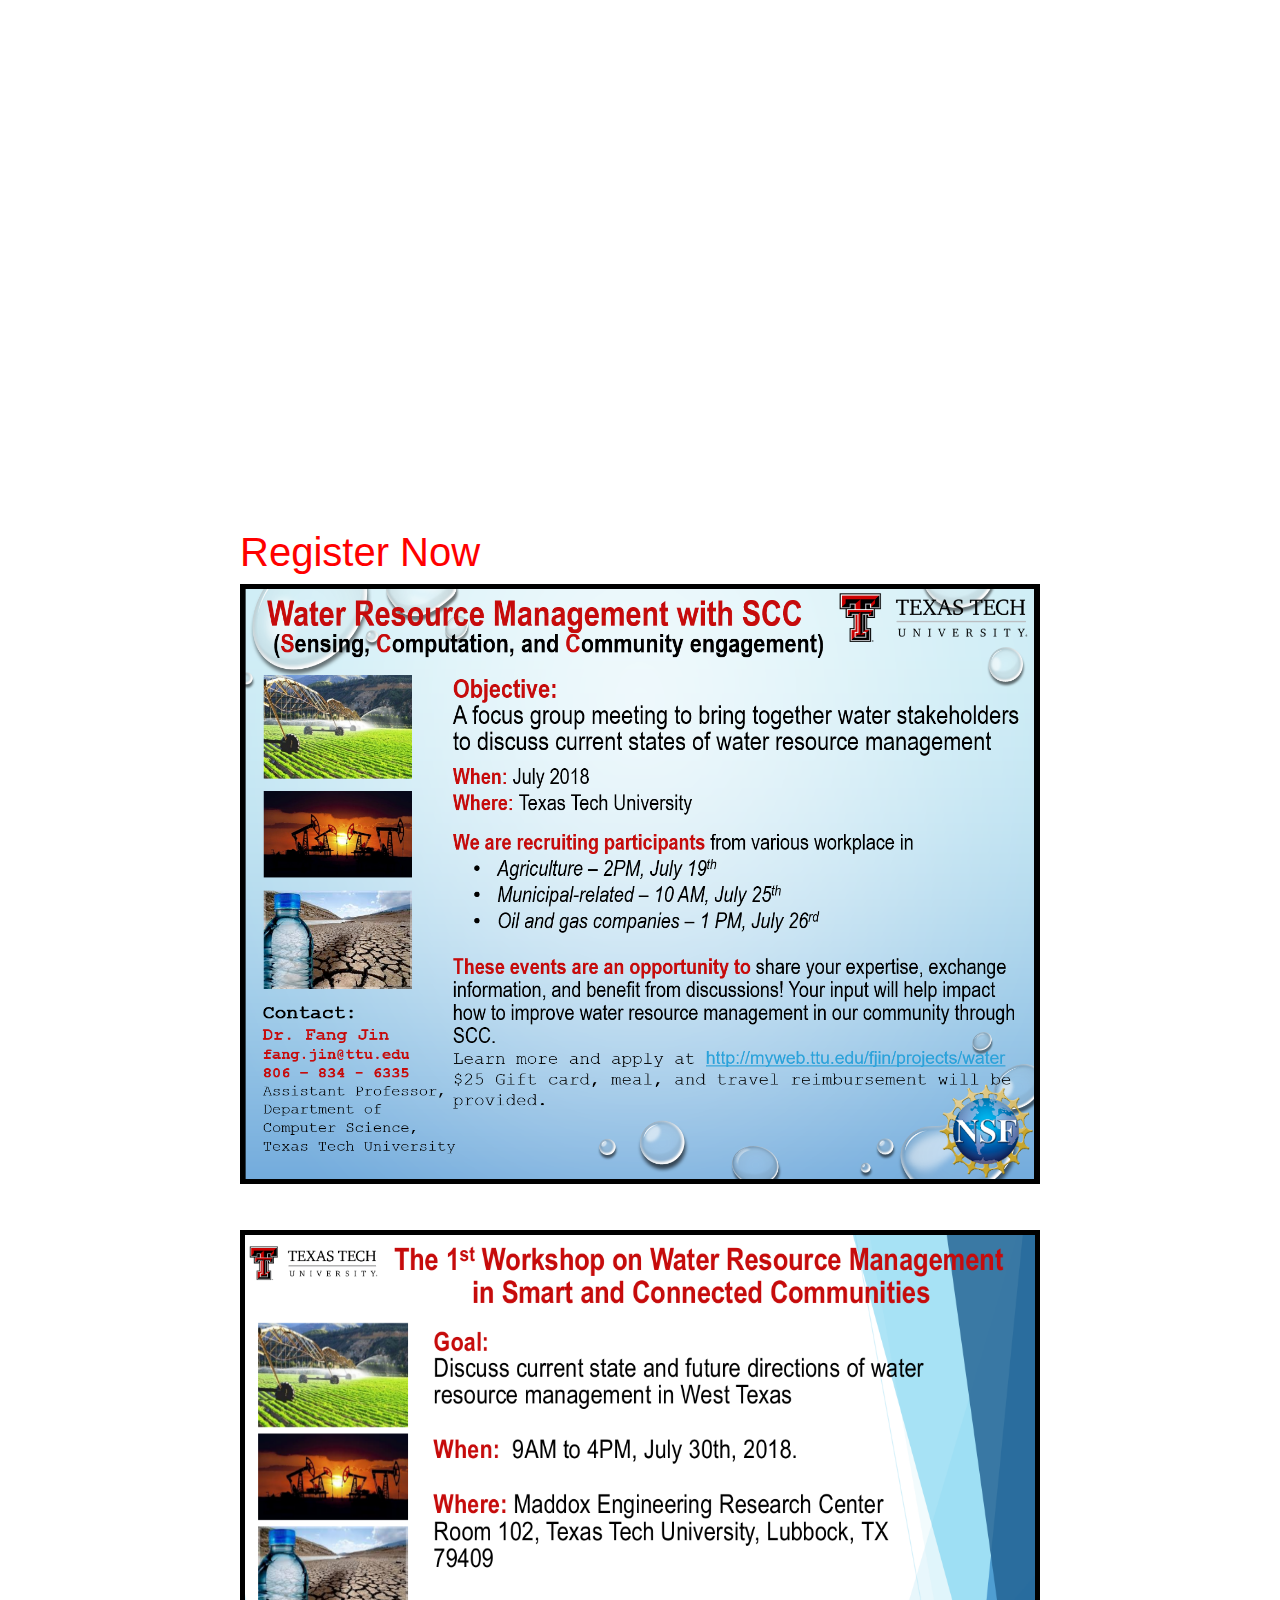
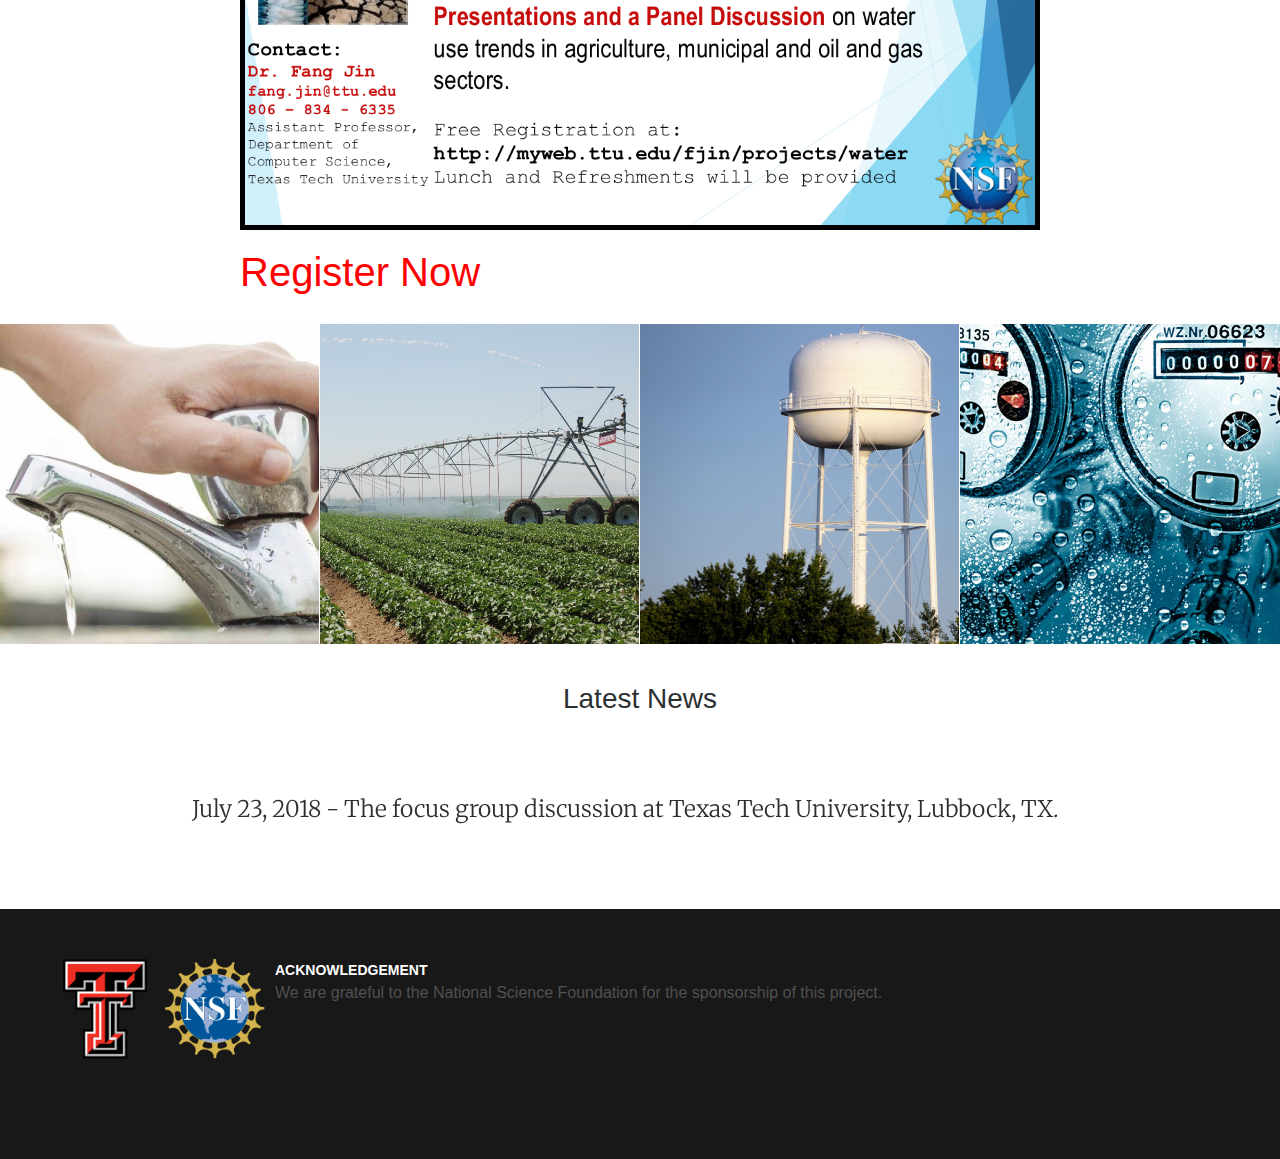
==== commit 7b5a0ae0: "update layout of register now" ====
--- a/index.html
+++ b/index.html
@@ -38,9 +38,9 @@
 								<div class="dropdown">
 									<button class="dropbtn">Focus Group</button>
 									<div class="dropdown-content">
-										<a href="#">Agirculture</a>
-										<a href="#">Oil & Gas</a>
-										<a href="#">Municipal</a>
+										<a href="focus_agri.html">Agriculture</a>
+										<a href="focus_oil.html">Oil & Gas</a>
+										<a href="focus_muni.html">Municipal</a>
 									</div>
 								</div>
 
@@ -76,13 +76,18 @@
 							<div style="margin-top: -90px">
 								<a href="https://goo.gl/forms/XOxL8YO2h7VkmFC72" ><h2 style="color: red">Register Now</h2></a>
 								<img src="images/flyer.png" style="width: 800px; height: 600px; border:5px solid black" />
-								<a href="https://goo.gl/forms/XOxL8YO2h7VkmFC72" ><h2 style="color: red">Register Now</h2></a>
+								<!--<a href="https://goo.gl/forms/XOxL8YO2h7VkmFC72" ><h2 style="color: red">Register Now</h2></a>-->
 							</div>
 						</td>
-						<td style="width: 150px">&amp;</td>
+						<!--<td style="width: 150px">&amp;</td>-->
+
+					</tr>
+					<tr>
 						<td>
-							<div style="margin-top: -90px">
-								<a href="https://goo.gl/forms/XOxL8YO2h7VkmFC72" ><h2 style="color: red">Register Now</h2></a>
+							<div>
+								<br/>
+								<br/>
+								<!--<a href="https://goo.gl/forms/XOxL8YO2h7VkmFC72" ><h2 style="color: red">Register Now</h2></a>-->
 								<img src="images/workshop-flyer.png" style="width: 800px; height: 600px; border:5px solid black" />
 								<a href="https://goo.gl/forms/XOxL8YO2h7VkmFC72" ><h2 style="color: red">Register Now</h2></a>
 							</div>
--- a/css/menu.css
+++ b/css/menu.css
@@ -5,6 +5,7 @@
     padding-left: 30px;
     /*font-size: 16px;*/
     border: none;
+    text-transform: uppercase;
 }
 
 /* The container <div> - needed to position the dropdown content */
@@ -19,7 +20,8 @@
     display: none;
     position: absolute;
     background-color: #5e5e5e;
-    min-width: 160px;
+    margin-left: 30px;
+    /*min-width: 160px;*/
     /*box-shadow: 0px 8px 16px 0px rgba(0,0,0,0.2);*/
     z-index: 1;
     /*opacity: 0.75;*/
@@ -35,6 +37,7 @@
     padding-right: 16px;
     text-decoration: none;
     display: block;
+    margin: 0 auto;
     /*background-color: red;*/
 
 }
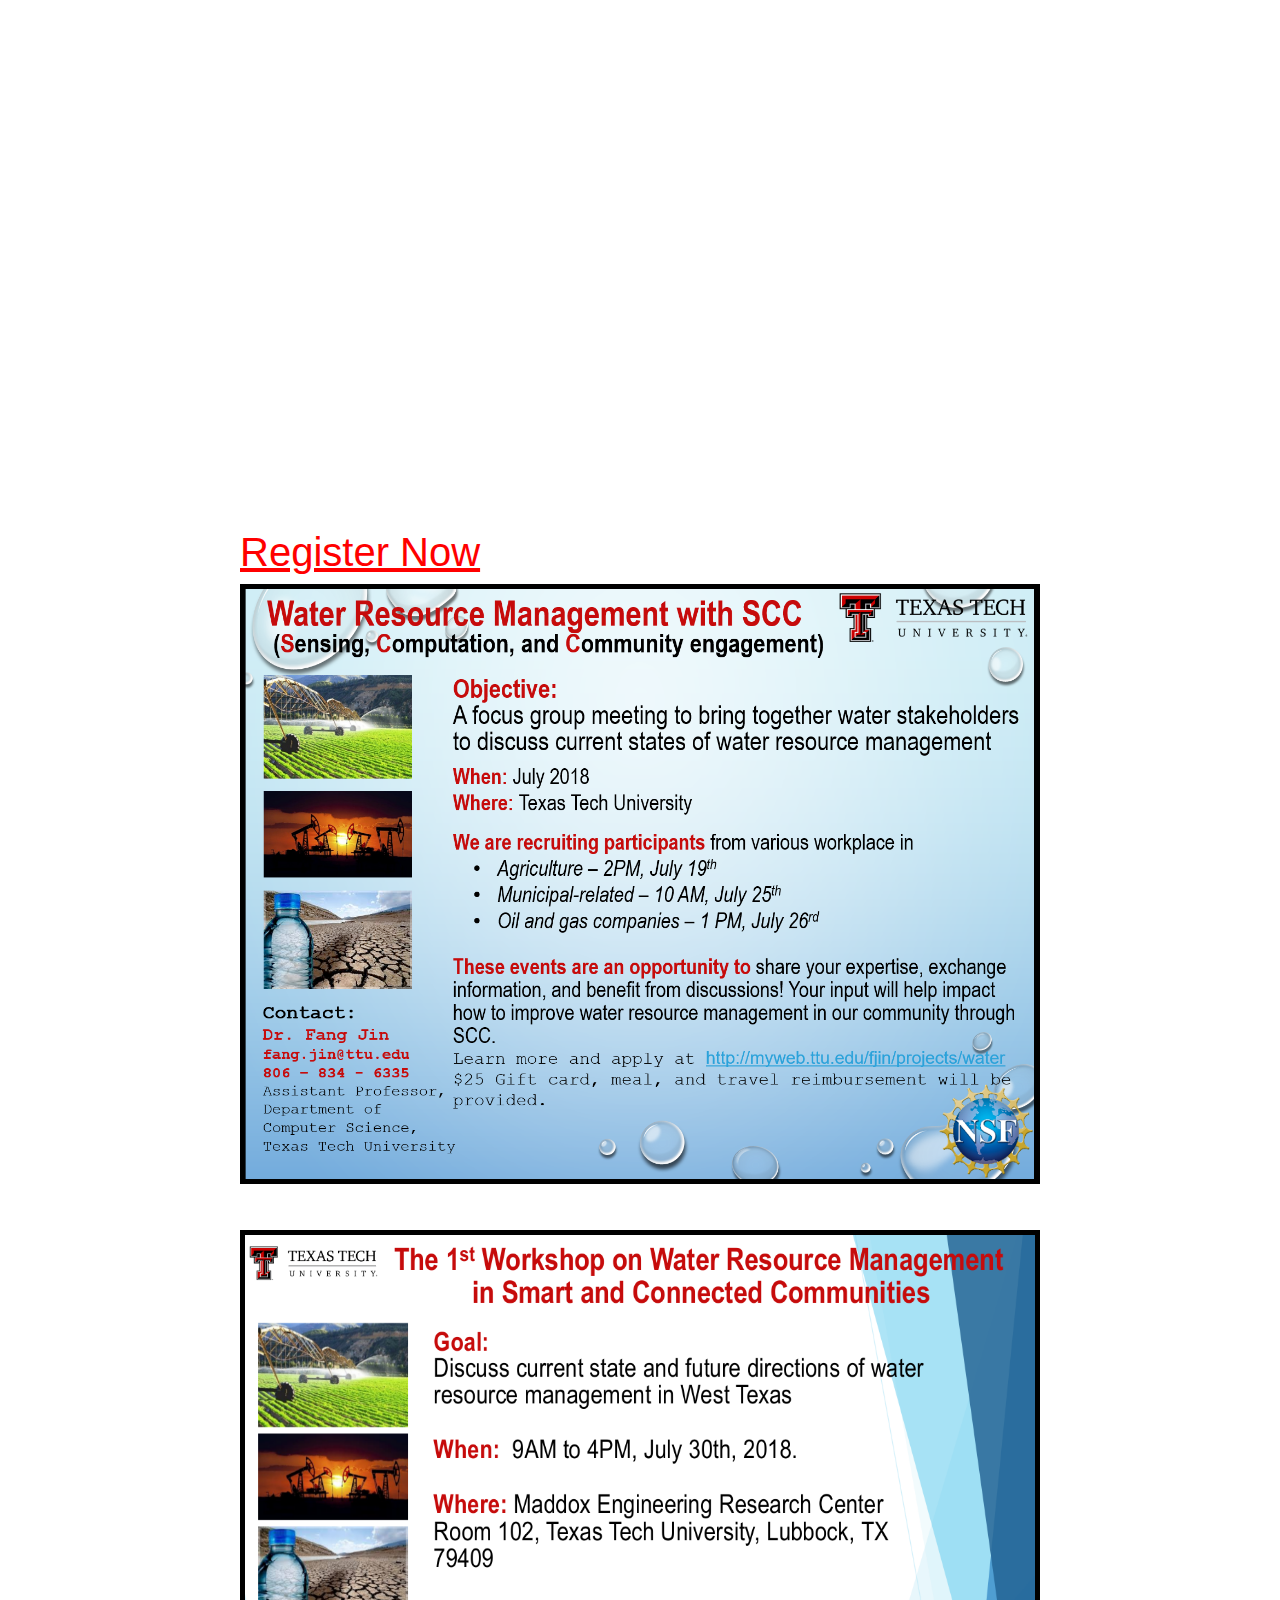
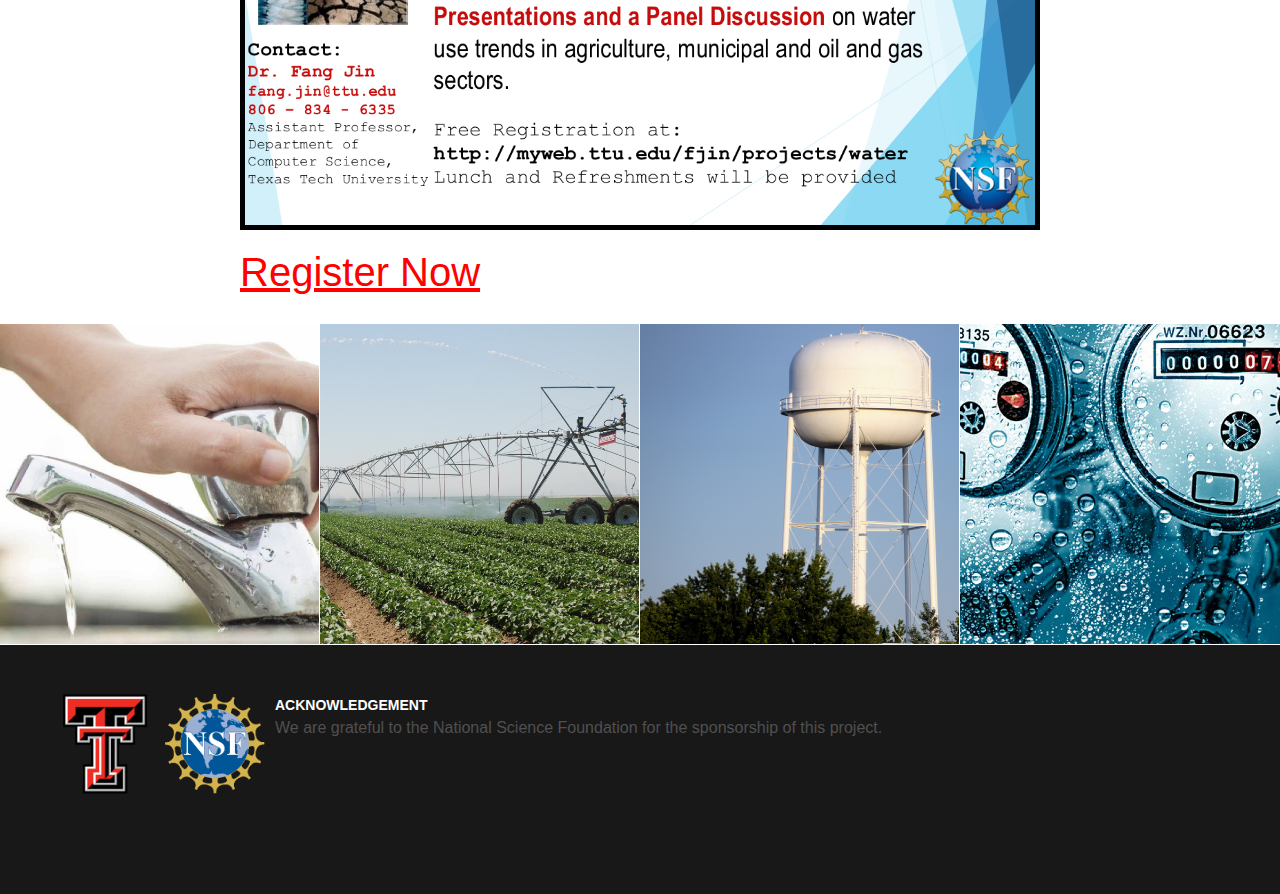
==== commit 78df3af2: "remove lastest news" ====
--- a/index.html
+++ b/index.html
@@ -141,24 +141,24 @@
 				</div>
 			</div>
 		</section>
-		<section id="news" class="section news no-padding">
-			<div class="container-fluid">
-				<div class="row no-gutter">
-					<div class="flexslider">
-						<h3>Latest News</h3>
-						<ul class="slides">
-							<li>
-								<div class="col-md-12">
-									<blockquote>
-										<h1>July 23, 2018 - The focus group discussion at Texas Tech University, Lubbock, TX.</h1>
-									</blockquote>
-								</div>
-							</li>
-						</ul>
-					</div>
-				</div>
-			</div>
-		</section>
+		<!--<section id="news" class="section news no-padding">-->
+			<!--<div class="container-fluid">-->
+				<!--<div class="row no-gutter">-->
+					<!--<div class="flexslider">-->
+						<!--<h3>Latest News</h3>-->
+						<!--<ul class="slides">-->
+							<!--<li>-->
+								<!--<div class="col-md-12">-->
+									<!--<blockquote>-->
+										<!--<h1>July 23, 2018 - The focus group discussion at Texas Tech University, Lubbock, TX.</h1>-->
+									<!--</blockquote>-->
+								<!--</div>-->
+							<!--</li>-->
+						<!--</ul>-->
+					<!--</div>-->
+				<!--</div>-->
+			<!--</div>-->
+		<!--</section>-->
 		<footer class="footer">
 			<div class="footer-top section">
 				<div class="container">
--- a/css/main.css
+++ b/css/main.css
@@ -585,3 +585,6 @@
 
 .workshop-agenda tr { line-height: 25px; }
 
+.section h2 {
+	text-decoration: underline;
+}